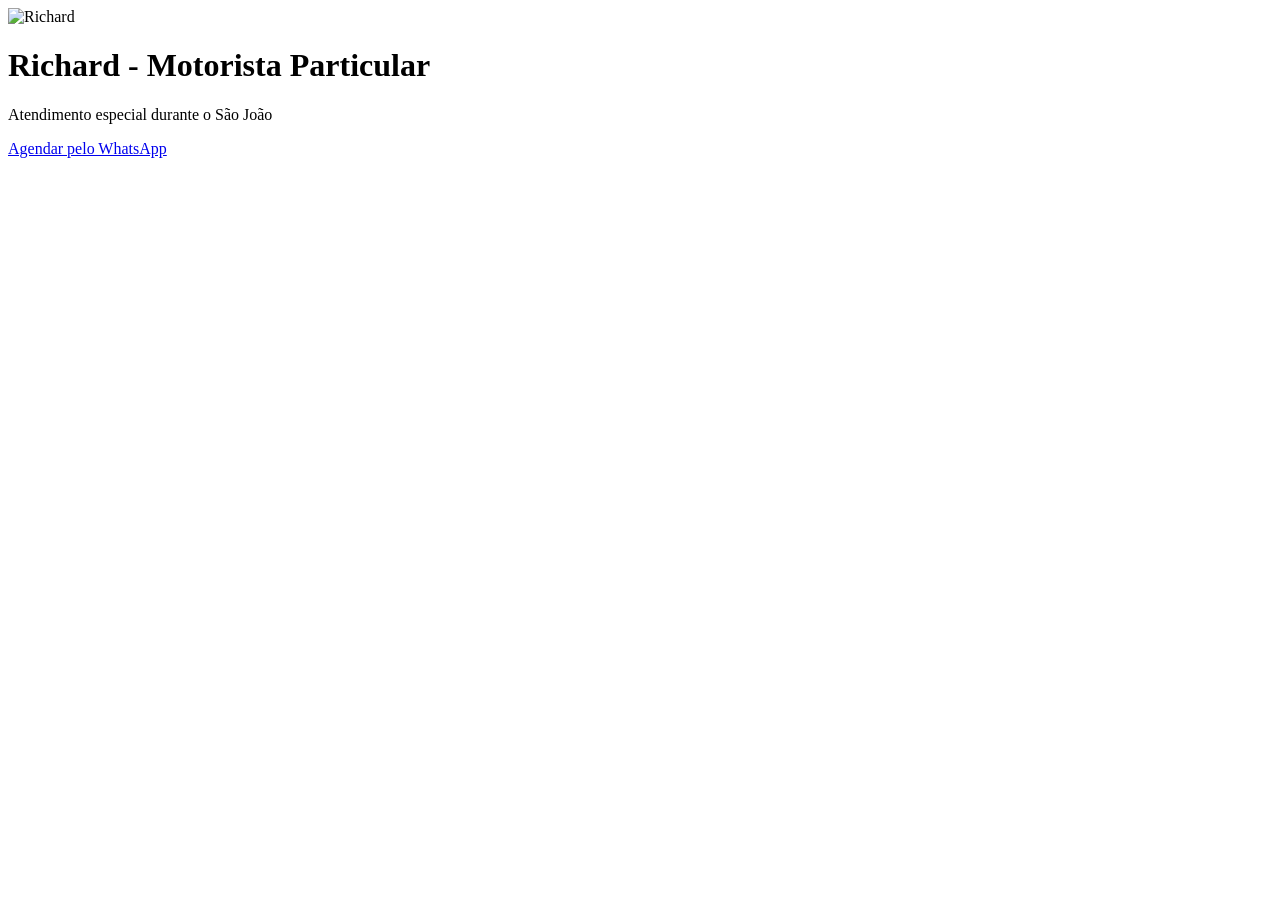
==== index.html @ 9fa702c6 "Add files via upload" ====
<!DOCTYPE html>
<html lang="pt-BR">
<head>
  <meta charset="UTF-8" />
  <meta name="viewport" content="width=device-width, initial-scale=1.0"/>
  <title>Cartão do Richard</title>
  <link rel="stylesheet" href="assets/style.css">
</head>
<body>
  <div class="card">
    <img src="assets/richard_sao_joao.png" alt="Richard" class="profile-pic" />
    <h1>Richard - Motorista Particular</h1>
    <p>Atendimento especial durante o São João</p>
    <a class="whatsapp-btn" href="https://wa.me/5584997081336?text=Olá%20Richard!%20Gostaria%20de%20agendar%20um%20horário%20com%20você.%20Local%20de%20saída:%20_____%20Hora:%20_____">Agendar pelo WhatsApp</a>
  </div>
</body>
</html>
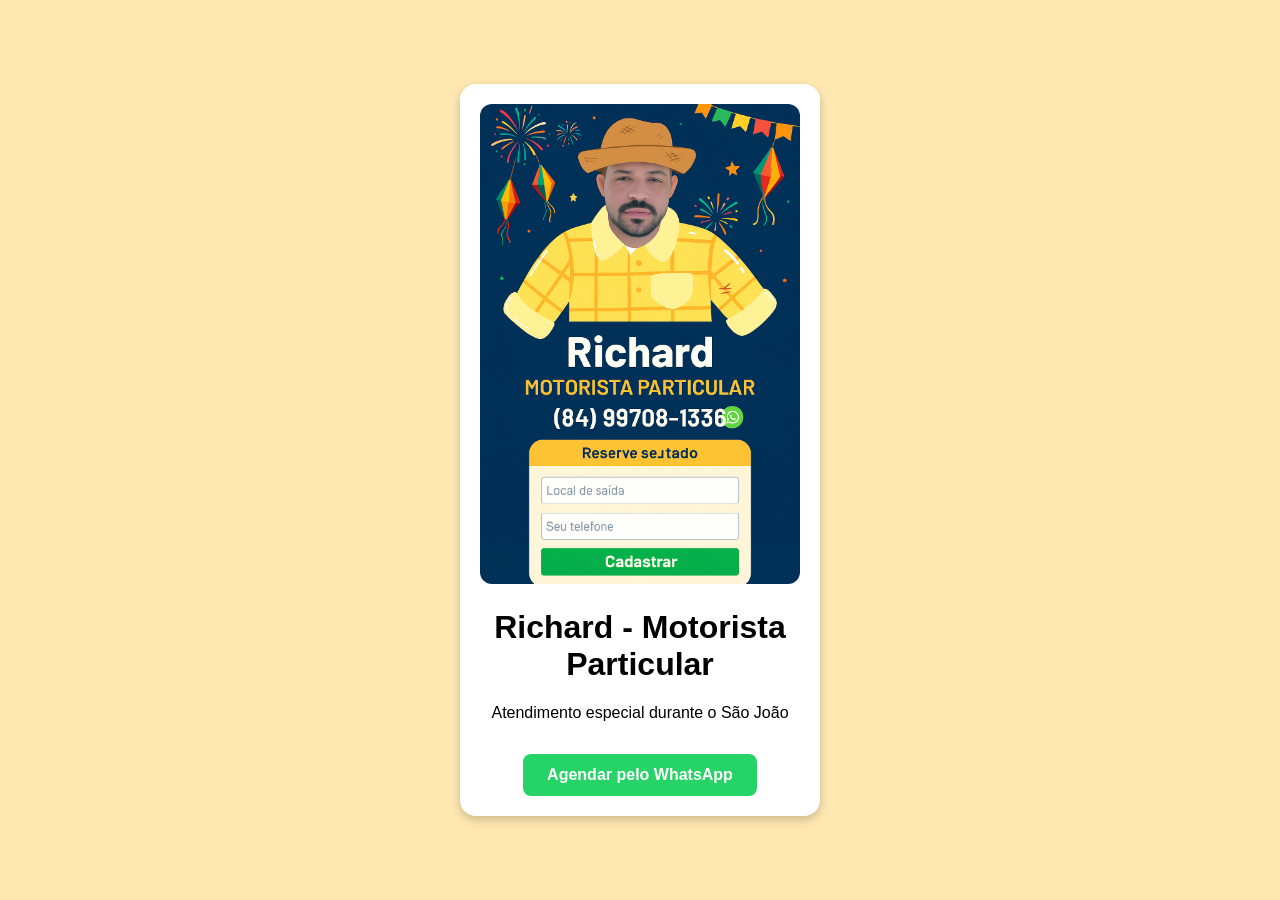
==== commit 5b481f01: "Update index.html" ====
--- a/index.html
+++ b/index.html
@@ -3,16 +3,16 @@
 <html lang="pt-BR">
 <head>
   <meta charset="UTF-8" />
-  <meta name="viewport" content="width=device-width, initial-scale=1.0"/>
+  <meta name="viewport" content="width=device-width, initial-scale=1.0" />
   <title>Cartão do Richard</title>
-  <link rel="stylesheet" href="assets/style.css">
+  <link rel="stylesheet" href="style.css">
 </head>
 <body>
   <div class="card">
-    <img src="assets/richard_sao_joao.png" alt="Richard" class="profile-pic" />
+    <img src="richard_sao_joao.png" alt="Richard" class="profile-pic" />
     <h1>Richard - Motorista Particular</h1>
     <p>Atendimento especial durante o São João</p>
-    <a class="whatsapp-btn" href="https://wa.me/5584997081336?text=Olá%20Richard!%20Gostaria%20de%20agendar%20um%20horário%20com%20você.%20Local%20de%20saída:%20_____%20Hora:%20_____">Agendar pelo WhatsApp</a>
+    <a class="whatsapp-btn" href="https://wa.me/5584990781336?text=olá%20Richard!%20Gostaria%20de%20agendar%20um%20horário%20com%20você.%20Local%20de%20saída:%20____%20Hora:%20____" target="_blank">Agendar pelo WhatsApp</a>
   </div>
 </body>
 </html>
--- a/style.css
+++ b/style.css
@@ -0,0 +1,35 @@
+
+body {
+  margin: 0;
+  font-family: Arial, sans-serif;
+  background: #ffe7b1;
+  display: flex;
+  justify-content: center;
+  align-items: center;
+  height: 100vh;
+}
+
+.card {
+  background: white;
+  padding: 20px;
+  border-radius: 16px;
+  box-shadow: 0 4px 10px rgba(0,0,0,0.2);
+  text-align: center;
+  max-width: 320px;
+}
+
+.profile-pic {
+  width: 100%;
+  border-radius: 12px;
+}
+
+.whatsapp-btn {
+  display: inline-block;
+  margin-top: 16px;
+  padding: 12px 24px;
+  background: #25D366;
+  color: white;
+  text-decoration: none;
+  border-radius: 8px;
+  font-weight: bold;
+}
